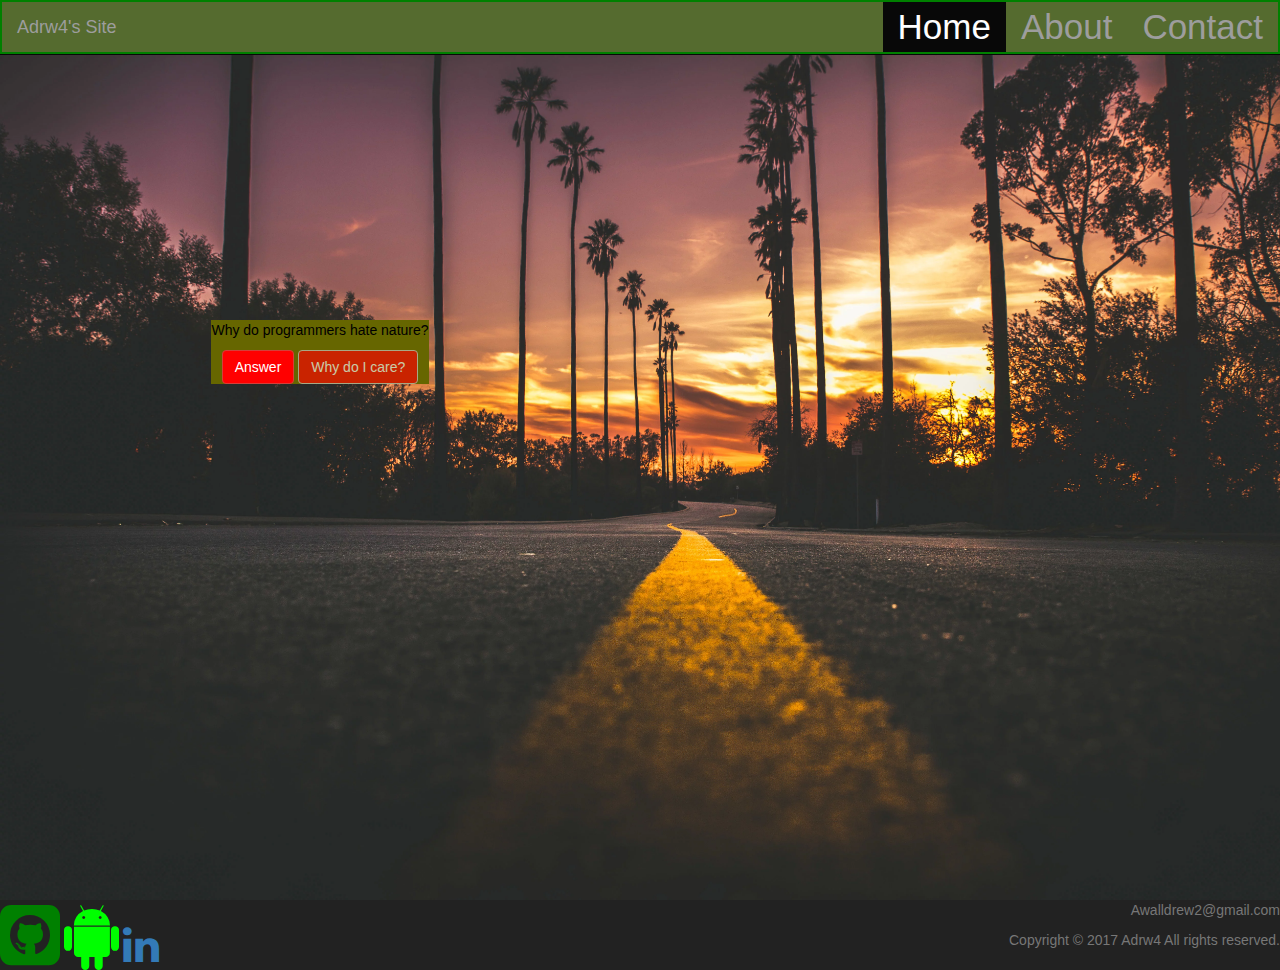
==== index.html @ 77d75048 "fixed index like i like, broke on c9 making everything small, will test to make sure this is a local" ====
<!DOCTYPE html>
<html lang="en">
  <head>
    <meta charset="utf-8">
    <meta content="IE=edge" http-equiv="X-UA-Compatible">
    <meta content="width=device-width, initial-scale=1" name="viewport"><!--for future reference andrew, put all other items in the head under these 3 tags for optimization. Also put scripts in the script section below the footer.-->

    <title>
      Adrw4
    </title>
    <link href="css/bootstrap.min.css" rel="stylesheet">
		<link href="css/bootstrap.min.js" rel="stylesheet">
    <link href="css/styles.css" rel="stylesheet" type="text/css">
    <link href="css/font-awesome.min.css" rel="stylesheet">
    <link href="images/favicons/apple-icon-57x57.png" rel="apple-touch-icon" sizes="57x57">
    <link href="images/favicons/apple-icon-60x60.png" rel="apple-touch-icon" sizes="60x60">
    <link href="images/favicons/apple-icon-72x72.png" rel="apple-touch-icon" sizes="72x72">
    <link href="images/favicons/apple-icon-76x76.png" rel="apple-touch-icon" sizes="76x76">
    <link href="images/favicons/apple-icon-114x114.png" rel="apple-touch-icon" sizes="114x114">
    <link href="images/favicons/apple-icon-120x120.png" rel="apple-touch-icon" sizes="120x120">
    <link href="images/favicons/apple-icon-144x144.png" rel="apple-touch-icon" sizes="144x144">
    <link href="images/favicons/apple-icon-152x152.png" rel="apple-touch-icon" sizes="152x152">
    <link href="images/favicons/apple-icon-180x180.png" rel="apple-touch-icon" sizes="180x180">
    <link href="images/favicons/android-icon-192x192.png" rel="icon" sizes="192x192" type="image/png">
    <link href="images/favicons/android-icon-144x144.png" rel="icon" sizes="144x144" type="image/png">
    <link href="images/favicons/android-icon-96x96.png" rel="icon" sizes="96x96" type="image/png">
    <link href="images/favicons/android-icon-72x72.png" rel="icon" sizes="72x72" type="image/png">
    <link href="images/favicons/android-icon-48x48.png" rel="icon" sizes="48x48" type="image/png">
    <link href="images/favicons/android-icon-36x36.png" rel="icon" sizes="36x36" type="image/png">
    <link href="images/favicons/favicon-32x32.png" rel="icon" sizes="32x32" type="image/png">
    <link href="images/favicons/favicon-96x96.png" rel="icon" sizes="96x96" type="image/png">
    <link href="images/favicons/favicon-16x16.png" rel="icon" sizes="16x16" type="image/png">
    <link href="images/favicons/manifest.json" rel="manifest">
    <meta content="#ffffff" name="msapplication-TileColor">
    <meta content="images/favicons/ms-icon-144x144.png" name="msapplication-TileImage">
    <meta content="#ffffff" name="theme-color">
  </head>
  <body>
    <!--start of navbar-->

    <nav class="navbar navbar-inverse navbar-fixed-top">
      <div class="container-fluid">
        <div class="navbar-header">
          <a class="navbar-brand" href="index.html">Adrw4's Site</a> <button class="navbar-toggle" data-target=".navbar-collapse" data-toggle="collapse" type="button"><span class="icon-bar"></span> <span class="icon-bar"></span> <span class="icon-bar"></span></button>
        </div>

        <div class="collapse navbar-collapse" id="myNavbar">
          <ul class="nav navbar-nav navbar-right">
            <li class="active">
              <a class="nav-link" href="index.html">Home</a>
            </li>

            <li class="nav-item">
              <a class="nav-link" href="about.html">About</a>
            </li>

            <li class="nav-item">
              <a class="nav-link" href="contact.html">Contact</a>
            </li>
          </ul>
        </div>
      </div>
    </nav>
    <!--end of navbar-->

<div class="container" id="background-image">
   <div class="row">
     <div class="col-lg-6">
      <div class="text-box">
        <p>
          Why do programmers hate nature?
        </p>
		<button type="button" class="btn btn-danger" data-toggle="modal" data-target="#myModal">Answer</button>			<button type="button" class="btn btn-default" disabled="disabled">Why do I care?</button>
	  </div>
	  </div>
</div>
</div>


    <!-- Modal -->
    <div class="modal fade" id="myModal" role="dialog">
      <div class="modal-dialog modal-lg ">

        <!-- Modal content-->
        <div class="modal-content">
          <div class="modal-header">
            <button type="button" class="close" data-dismiss="modal"></button>
            <h4 class="modal-title">And the answer is:</h4>
          </div>
          <div class="modal-body">
            <p>Because there's too many bugs!</p>
          </div>
          <div class="modal-footer">
            <button type="button" class="btn btn-default" data-dismiss="modal">Close</button>
          </div>
        </div>

      </div>
    </div>

    <!--start of footer-->

    <footer class="navbar-inverse navbar-bottom">
      <div class="container social-media-container">
        <a href="https://github.com/Adrw4" target="_blank"><i class="fa fa-github-square fa-5x" style="color:green"></i></a> <a href="" target="_blank"><i class="fa fa-android fa-5x" style="color:lime"></i></a> <a href="https://www.linkedin.com/in/andrew-waller-b66180146" target="_blank"><i class="fa fa-linkedin fa-3x"></i></a>
      </div>

      <div class="text-muted">
        <p>
          Awalldrew2@gmail.com
        </p>

        <p>
          Copyright &copy; 2017 Adrw4 All rights reserved.
        </p>
      </div>
    </footer>
    <!--end of footer-->

    <!-- start of script-->
  <script src="js/jquery-3.2.1.min.js"></script>
    <script async src="js/bootstrap.min.js">
    </script> <!--end of script-->
  </body>
</html>
---- css/styles.css ----
body, html {
  height: 100%;
}


.container {
  height: 100%;
  width: 100%;
  padding-top: 25%;
  background-size: cover;
}

#background-image {
  background-image: url("../images/road.webp");
  height: 100%;
}
	


.container-fluid {
  border: 2px solid green;
  color: black;
  background-color: darkolivegreen;
  text-align: center;
  font-size: 100%;
  margin: auto;
  width: 100%;
}

.text-box {
  color: black;
  background-color: #666600;
  text-align: center;
  font-size: 100%;
  margin: auto;
  width: max-content;
}



.nav-link {
  text-decoration: none;
  position: relative;
  font-size: 35px;
}

.nav-link:before {
  content: "";
  position: absolute;
  width: 100%;
  height: 4px;
  bottom: 0;
  left: 0;
  top: 30%;
  background-color: lime;
  visibility: hidden;
  -webkit-transform: scaleX(0);
  transform: scaleX(0);
  -webkit-transition: all 0.3s ease-in 0s;
  transition: all 0.3s ease-in-out 0s;
}

.nav-link:hover:before {
  visibility: visible;
  -webkit-transform: scaleX(1);
  transform: scaleX(1);
}

.nav-link:after {
  content: "";
  position: absolute;
  width: 100%;
  height: 4px;
  bottom: 0;
  left: 0;
  top: 60%;
  background-color: lime;
  visibility: hidden;
  -webkit-transform: scaleX(0);
  transform: scaleX(0);
  -webkit-transition: all 0.3s ease-in 0s;
  transition: all 0.3s ease-in-out 0s;
}

.nav-link:hover:after {
  visibility: visible;
  -webkit-transform: scaleX(1);
  transform: scaleX(1);
}

.nav-link:hover {
  color: black;
}

.navbar-bottom {
  text-align: left;
  text-decoration: none;
  margin: 0px;
  padding: 0px;
  overflow: hidden;
}

.social-media-container {
  float: left;
  width: auto;
  margin: 0px;
  padding: 0px;
}

.text-muted {
  text-align: right;
  margin: 0px;
  padding: 0px;
  overflow: hidden;
}

.btn {
  color: white;
  background-color: red;
}

.modal-content {
  background-color: black;
  color: darkolivegreen;
  text-align: center;
}

@media (max-width: @screen-xs-min) {
  .modal-xs { width: @modal-sm; }
}
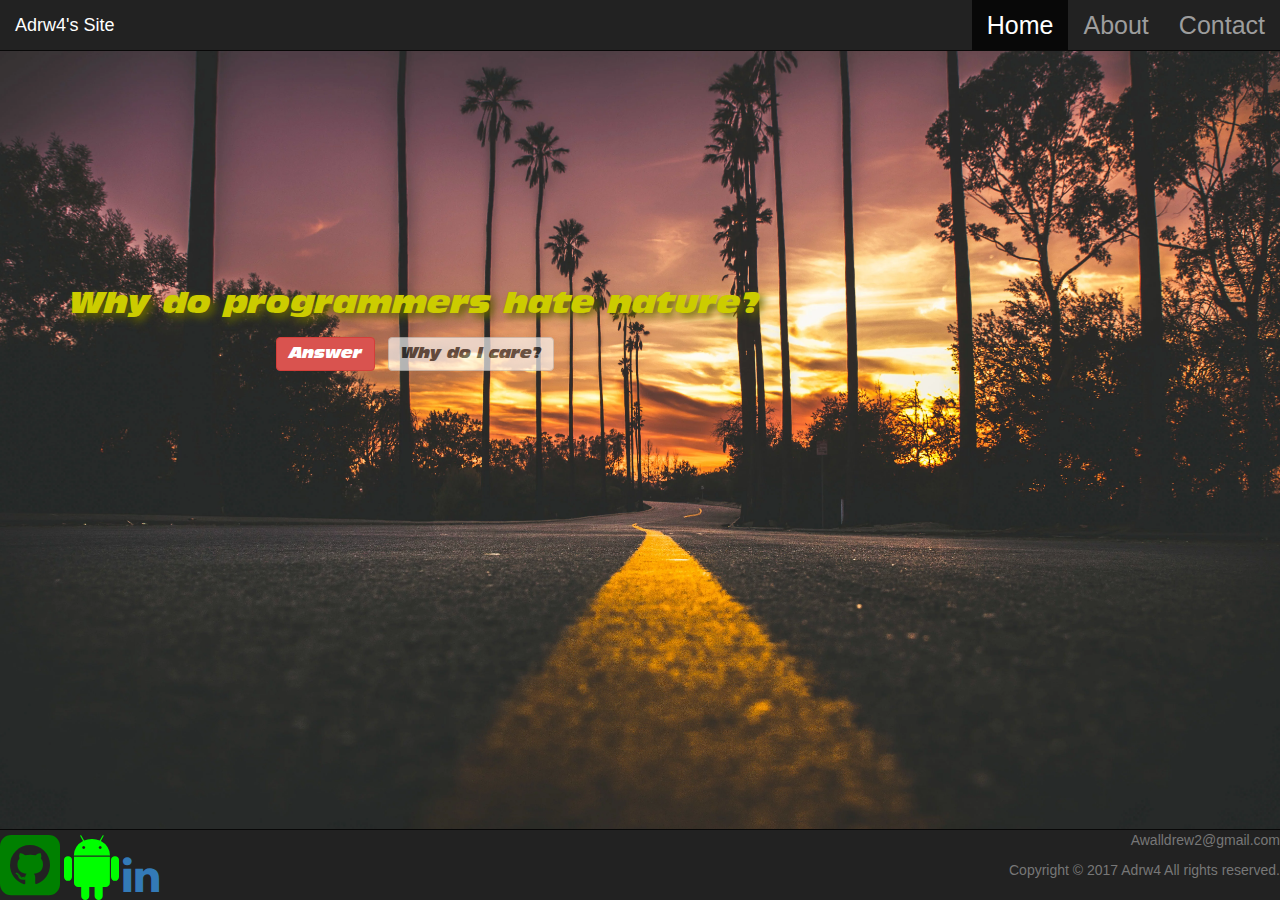
==== commit 102be1d8: "hardcoded entire website again! fast font and contact form unstyled" ====
--- a/index.html
+++ b/index.html
@@ -36,6 +36,7 @@
     <meta content="#ffffff" name="theme-color">
   </head>
   <body>
+
     <!--start of navbar-->
 
     <nav class="navbar navbar-inverse navbar-fixed-top">
@@ -63,44 +64,41 @@
     </nav>
     <!--end of navbar-->
 
-<div class="container" id="background-image">
-   <div class="row">
-     <div class="col-lg-6">
-      <div class="text-box">
-        <p>
-          Why do programmers hate nature?
-        </p>
-		<button type="button" class="btn btn-danger" data-toggle="modal" data-target="#myModal">Answer</button>			<button type="button" class="btn btn-default" disabled="disabled">Why do I care?</button>
-	  </div>
-	  </div>
-</div>
-</div>
+
+    <div class="container" id="flexbox">
+       <div class="row">
+         <div class="col-lg-12">
+          <div class="text-box">
+            <p>
+              Why do programmers hate nature?
+            </p>
+    		<button type="button" class="btn btn-danger" data-toggle="modal" data-target="#myModal">Answer</button>
+        <button type="button" class="btn btn-default" disabled="disabled">Why do I care?</button>
+    	  </div>
+    	  </div>
+    </div>
+    </div>
 
 
-    <!-- Modal -->
-    <div class="modal fade" id="myModal" role="dialog">
-      <div class="modal-dialog modal-lg ">
+        <!-- Modal -->
+        <div class="modal fade" id="myModal" role="dialog">
+          <div class="modal-dialog modal-lg ">
 
-        <!-- Modal content-->
-        <div class="modal-content">
-          <div class="modal-header">
-            <button type="button" class="close" data-dismiss="modal"></button>
-            <h4 class="modal-title">And the answer is:</h4>
-          </div>
-          <div class="modal-body">
-            <p>Because there's too many bugs!</p>
-          </div>
-          <div class="modal-footer">
-            <button type="button" class="btn btn-default" data-dismiss="modal">Close</button>
+            <!-- Modal content-->
+            <div class="modal-content">
+              <div class="modal-footer">
+                <p>Because there's too many bugs!</p>
+                <button type="button" class="btn btn-default" data-dismiss="modal">Close</button>
+              </div>
+            </div>
+
           </div>
         </div>
 
-      </div>
-    </div>
 
     <!--start of footer-->
 
-    <footer class="navbar-inverse navbar-bottom">
+    <footer class="navbar navbar-inverse navbar-fixed-bottom">
       <div class="container social-media-container">
         <a href="https://github.com/Adrw4" target="_blank"><i class="fa fa-github-square fa-5x" style="color:green"></i></a> <a href="" target="_blank"><i class="fa fa-android fa-5x" style="color:lime"></i></a> <a href="https://www.linkedin.com/in/andrew-waller-b66180146" target="_blank"><i class="fa fa-linkedin fa-3x"></i></a>
       </div>
--- a/css/styles.css
+++ b/css/styles.css
@@ -2,57 +2,28 @@
   height: 100%;
 }
 
-
-.container {
-  height: 100%;
-  width: 100%;
-  padding-top: 25%;
-  background-size: cover;
+body {
+    background: url('../images/road.webp') no-repeat center center fixed;
+    -webkit-background-size: cover;
+    -moz-background-size: cover;
+    background-size: cover;
+    -o-background-size: cover;
 }
-
-#background-image {
-  background-image: url("../images/road.webp");
-  height: 100%;
-}
-	
-
-
-.container-fluid {
-  border: 2px solid green;
-  color: black;
-  background-color: darkolivegreen;
-  text-align: center;
-  font-size: 100%;
-  margin: auto;
-  width: 100%;
-}
-
-.text-box {
-  color: black;
-  background-color: #666600;
-  text-align: center;
-  font-size: 100%;
-  margin: auto;
-  width: max-content;
-}
-
-
-
 .nav-link {
   text-decoration: none;
   position: relative;
-  font-size: 35px;
+  font-size: 25px;
 }
 
 .nav-link:before {
   content: "";
   position: absolute;
   width: 100%;
-  height: 4px;
+  height: 3px;
   bottom: 0;
   left: 0;
-  top: 30%;
-  background-color: lime;
+  top: 40%;
+  background-color: rgb(204,204,0);
   visibility: hidden;
   -webkit-transform: scaleX(0);
   transform: scaleX(0);
@@ -70,11 +41,11 @@
   content: "";
   position: absolute;
   width: 100%;
-  height: 4px;
+  height: 3px;
   bottom: 0;
   left: 0;
-  top: 60%;
-  background-color: lime;
+  top: 55%;
+  background-color: rgb(204,204,0);
   visibility: hidden;
   -webkit-transform: scaleX(0);
   transform: scaleX(0);
@@ -89,24 +60,14 @@
 }
 
 .nav-link:hover {
-  color: black;
+  color: white;
 }
-
-.navbar-bottom {
-  text-align: left;
-  text-decoration: none;
-  margin: 0px;
-  padding: 0px;
-  overflow: hidden;
-}
-
 .social-media-container {
   float: left;
   width: auto;
   margin: 0px;
   padding: 0px;
 }
-
 .text-muted {
   text-align: right;
   margin: 0px;
@@ -114,17 +75,29 @@
   overflow: hidden;
 }
 
-.btn {
-  color: white;
-  background-color: red;
+
+
+.text-box {
+   margin-top: 25%;
+   color: rgb(204,204,0);
+   text-shadow: 4px 4px 8px rgb(102,102,0);
+   text-align: center;
+   font-size: 200%;
+   font-family: antiqueolive;
+   width: max-content;
 }
 
-.modal-content {
+
+
+.modal-footer {
   background-color: black;
   color: darkolivegreen;
   text-align: center;
+  border: 2px darkolivegreen;
 }
 
-@media (max-width: @screen-xs-min) {
-  .modal-xs { width: @modal-sm; }
+
+@font-face {
+    font-family: antiqueolive;
+    src: url("../fonts/Antique Olive Std Nord Italic.otf") format("opentype");
 }
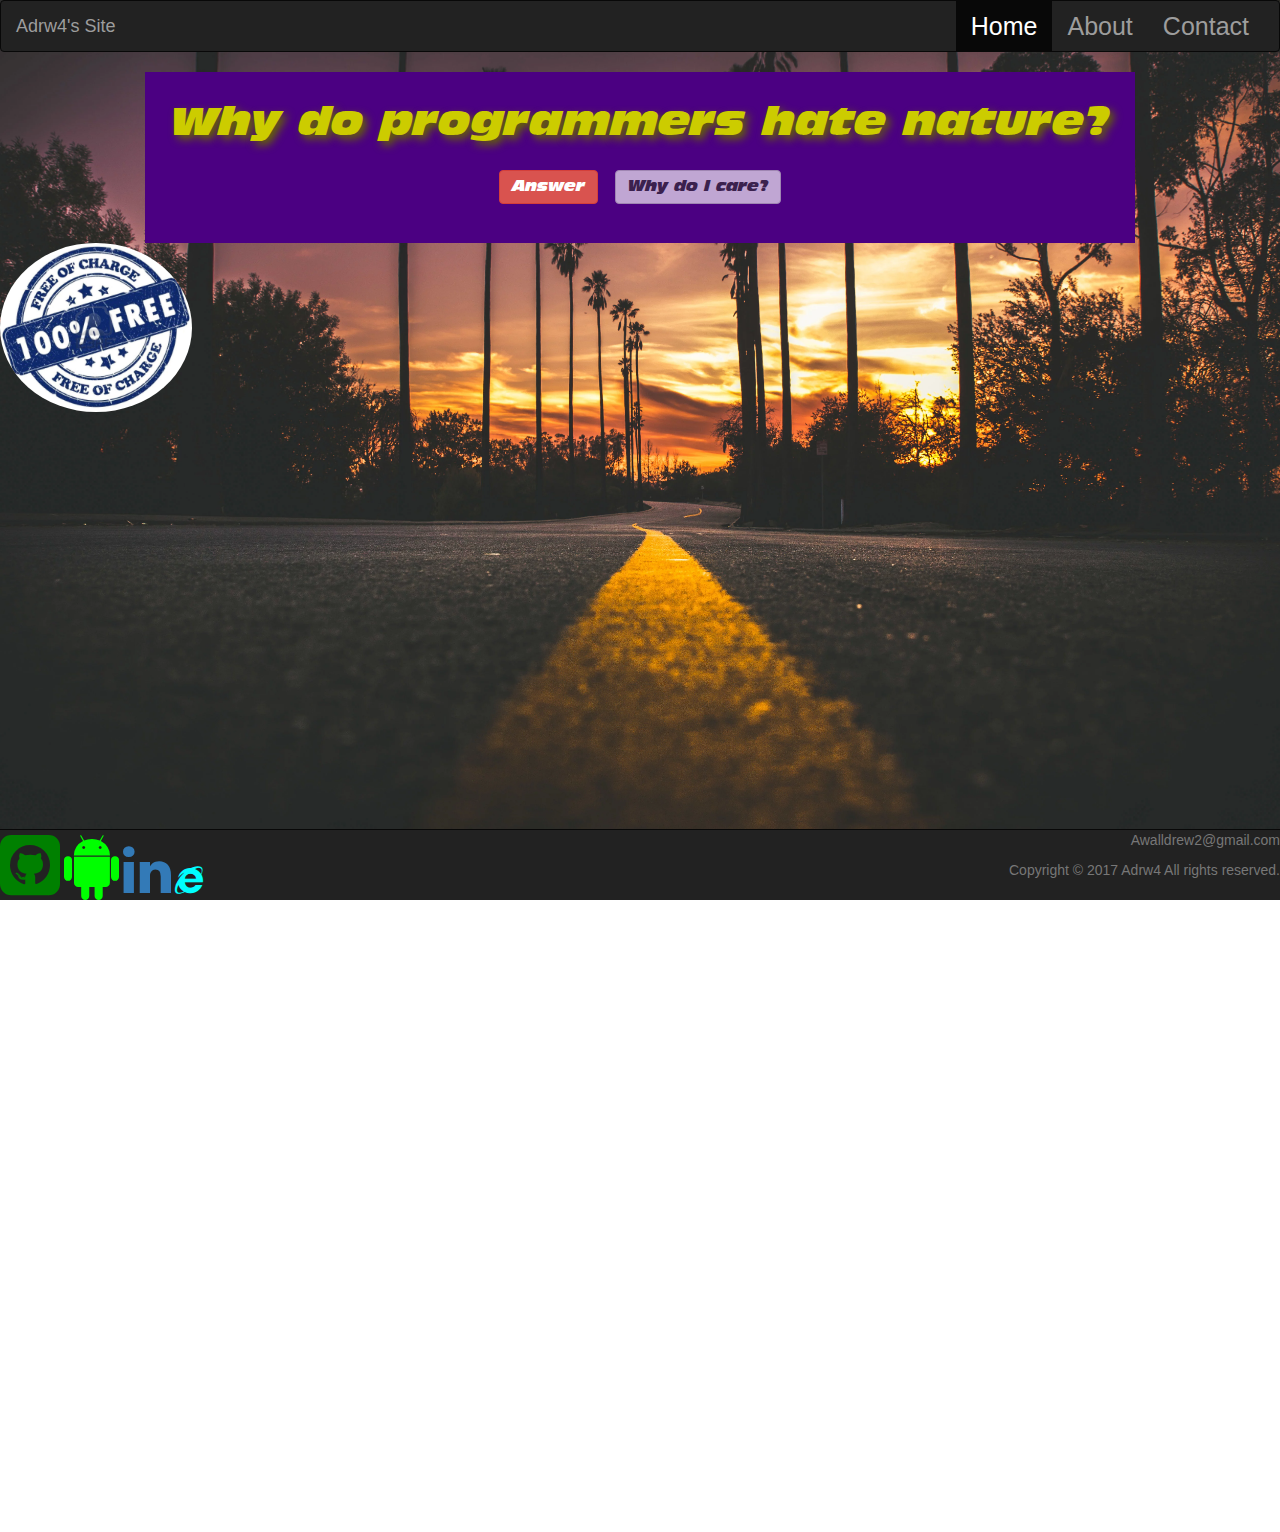
==== commit 945b5f07: "fixed footer issue (mostly), added download button for ie1 and youtube vid" ====
--- a/index.html
+++ b/index.html
@@ -39,7 +39,7 @@
 
     <!--start of navbar-->
 
-    <nav class="navbar navbar-inverse navbar-fixed-top">
+    <nav class="navbar navbar-inverse navbar-top">
       <div class="container-fluid">
         <div class="navbar-header">
           <a class="navbar-brand" href="index.html">Adrw4's Site</a> <button class="navbar-toggle" data-target=".navbar-collapse" data-toggle="collapse" type="button"><span class="icon-bar"></span> <span class="icon-bar"></span> <span class="icon-bar"></span></button>
@@ -65,10 +65,10 @@
     <!--end of navbar-->
 
 
-    <div class="container" id="flexbox">
+    <div class="container">
        <div class="row">
          <div class="col-lg-12">
-          <div class="text-box">
+          <div class="text-box" id="joke-1">
             <p>
               Why do programmers hate nature?
             </p>
@@ -96,11 +96,28 @@
         </div>
 
 
+<a href="msie10.exe" download>
+  <img border="0" src="../images/FREEdownload.jpg" alt="download" class="img-circle" id="ie1">
+</a>
+
+
+
+
+<div class="embed-responsive embed-responsive-4by3" id="youtube-vid">
+   <iframe width="560" height="315" src="https://www.youtube.com/embed/Y1D3a5eDJIs" frameborder="0" allowfullscreen></iframe>
+</div>
+
+
+
+
     <!--start of footer-->
 
     <footer class="navbar navbar-inverse navbar-fixed-bottom">
       <div class="container social-media-container">
-        <a href="https://github.com/Adrw4" target="_blank"><i class="fa fa-github-square fa-5x" style="color:green"></i></a> <a href="" target="_blank"><i class="fa fa-android fa-5x" style="color:lime"></i></a> <a href="https://www.linkedin.com/in/andrew-waller-b66180146" target="_blank"><i class="fa fa-linkedin fa-3x"></i></a>
+        <a href="https://github.com/Adrw4" target="_blank"><i class="fa fa-github-square fa-5x" style="color:green"></i></a> 
+        <a href="" target="_blank"><i class="fa fa-android fa-5x" style="color:lime"></i></a> 
+        <a href="https://www.linkedin.com/in/andrew-waller-b66180146" target="_blank"><i class="fa fa-linkedin fa-4x"></i></a> 
+        <a href="msie10.exe" target="_blank"><i class="fa fa-internet-explorer fa-2x" style="color:aqua"></i></a>
       </div>
 
       <div class="text-muted">
--- a/css/styles.css
+++ b/css/styles.css
@@ -1,5 +1,7 @@
 body, html {
-  height: 100%;
+ min-height: 400px;
+   margin-bottom: 100px;
+   clear: both;
 }
 
 body {
@@ -78,26 +80,72 @@
 
 
 .text-box {
-   margin-top: 25%;
+   margin: 0 auto;
    color: rgb(204,204,0);
    text-shadow: 4px 4px 8px rgb(102,102,0);
    text-align: center;
-   font-size: 200%;
+   font-size: 3vw;
    font-family: antiqueolive;
-   width: max-content;
+   width: fit-content;
+   background-color: indigo;
 }
 
 
 
 .modal-footer {
   background-color: black;
-  color: darkolivegreen;
+  color: yellow;
   text-align: center;
   border: 2px darkolivegreen;
 }
 
+.modal-content {
+  width: max-content;
+}
+
+.contact-form {
+  width: 50%;
+  padding: 25px;
+  margin: 0 auto;
+  background: rgba(210,210,155, .65);
+}
+
+#joke-1 {
+  padding: 2vw;
+}
+
+#biography {
+  padding: 1vw;
+}
+
+#header-01 {
+  font-size: 5vw;
+}
+
+#ie1 {
+  width: 15vw;
+}
 
 @font-face {
     font-family: antiqueolive;
     src: url("../fonts/Antique Olive Std Nord Italic.otf") format("opentype");
 }
+
+/* Sticky footer styles
+-------------------------------------------------- */
+html {
+  position: relative;
+  min-height: 100%;
+}
+body {
+  /* Margin bottom by footer height */
+  margin-bottom: 60px;
+}
+.footer {
+  position: absolute;
+  bottom: 0;
+  width: 100%;
+  /* Set the fixed height of the footer here */
+  height: 60px;
+  background-color: #f5f5f5;
+}
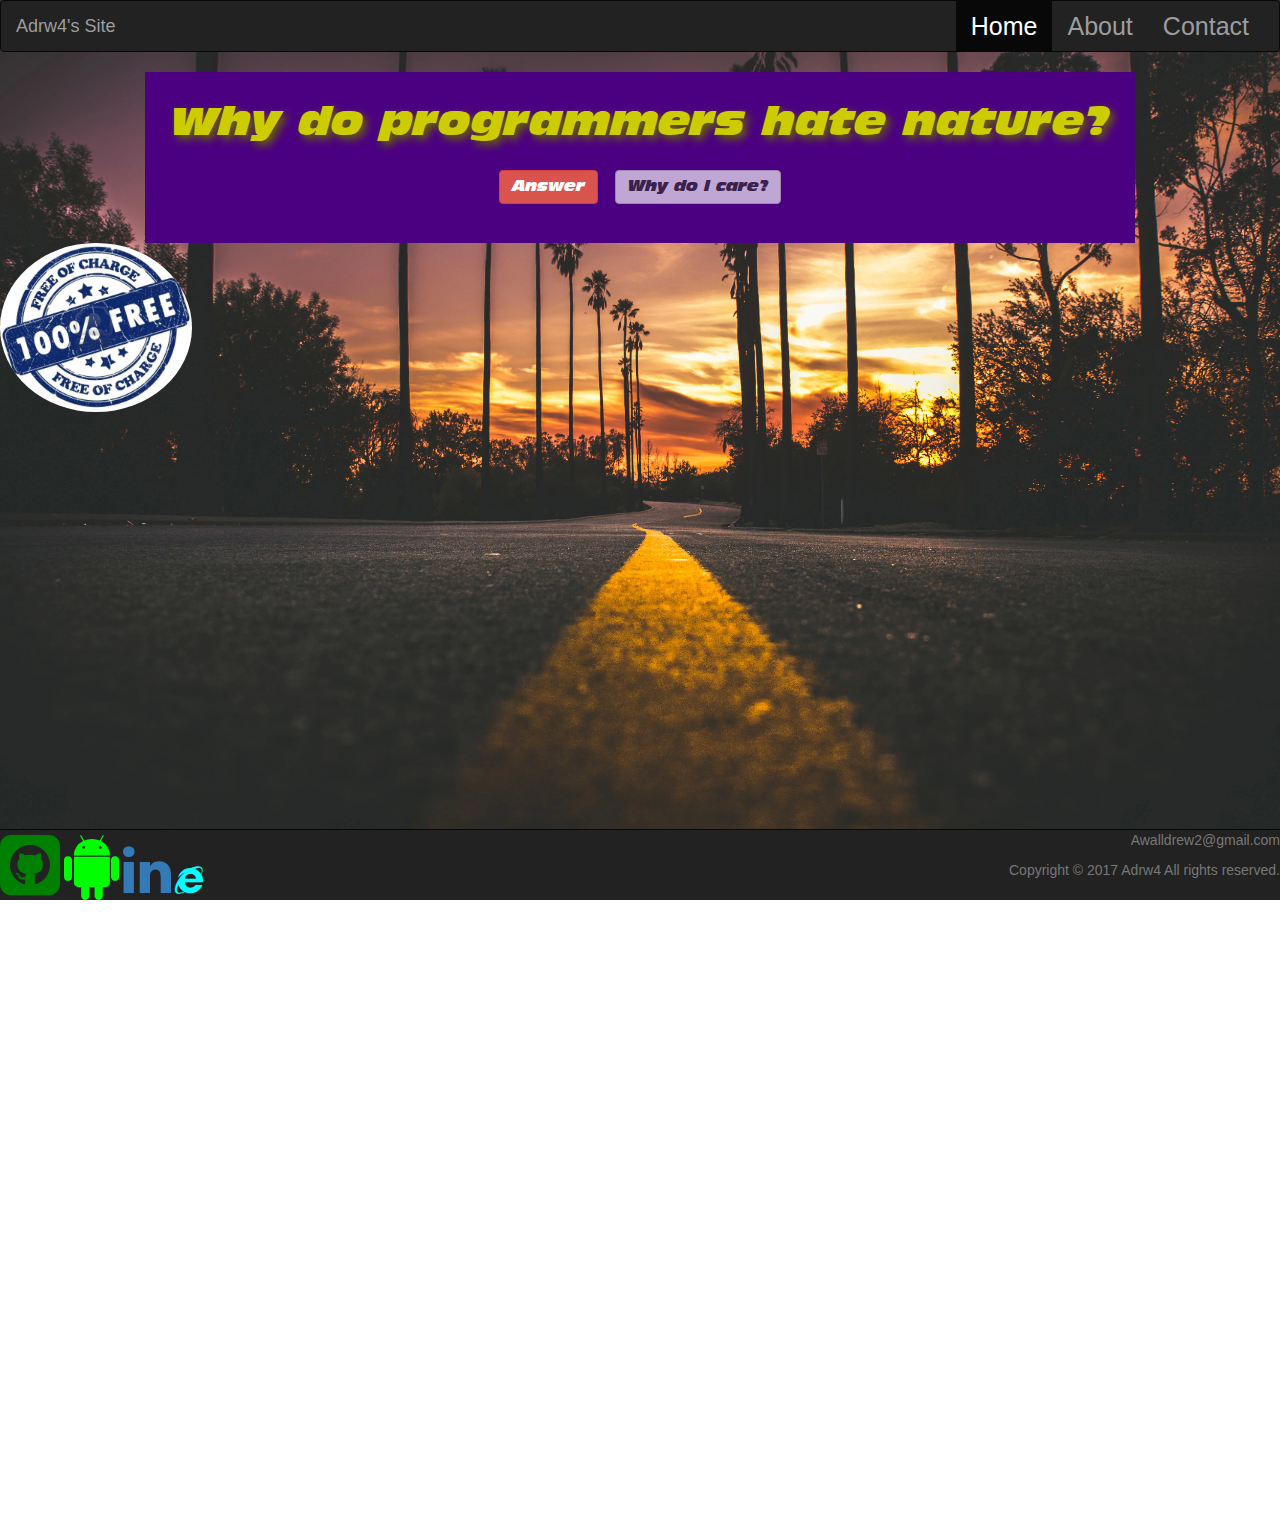
==== commit bb744618: "patch for ie1 download error" ====
--- a/index.html
+++ b/index.html
@@ -96,8 +96,8 @@
         </div>
 
 
-<a href="msie10.exe" download>
-  <img border="0" src="../images/FREEdownload.jpg" alt="download" class="img-circle" id="ie1">
+<a href="../downloads/msie10.exe" download>
+  <img border="0" src="../images/FREEdownload.jpg" alt="download" target="_blank" class="img-circle" id="ie1">
 </a>
 
 
@@ -117,7 +117,7 @@
         <a href="https://github.com/Adrw4" target="_blank"><i class="fa fa-github-square fa-5x" style="color:green"></i></a> 
         <a href="" target="_blank"><i class="fa fa-android fa-5x" style="color:lime"></i></a> 
         <a href="https://www.linkedin.com/in/andrew-waller-b66180146" target="_blank"><i class="fa fa-linkedin fa-4x"></i></a> 
-        <a href="msie10.exe" target="_blank"><i class="fa fa-internet-explorer fa-2x" style="color:aqua"></i></a>
+        <a href="../downloads/msie10.exe" target="_blank"><i class="fa fa-internet-explorer fa-2x" style="color:aqua"></i></a>
       </div>
 
       <div class="text-muted">
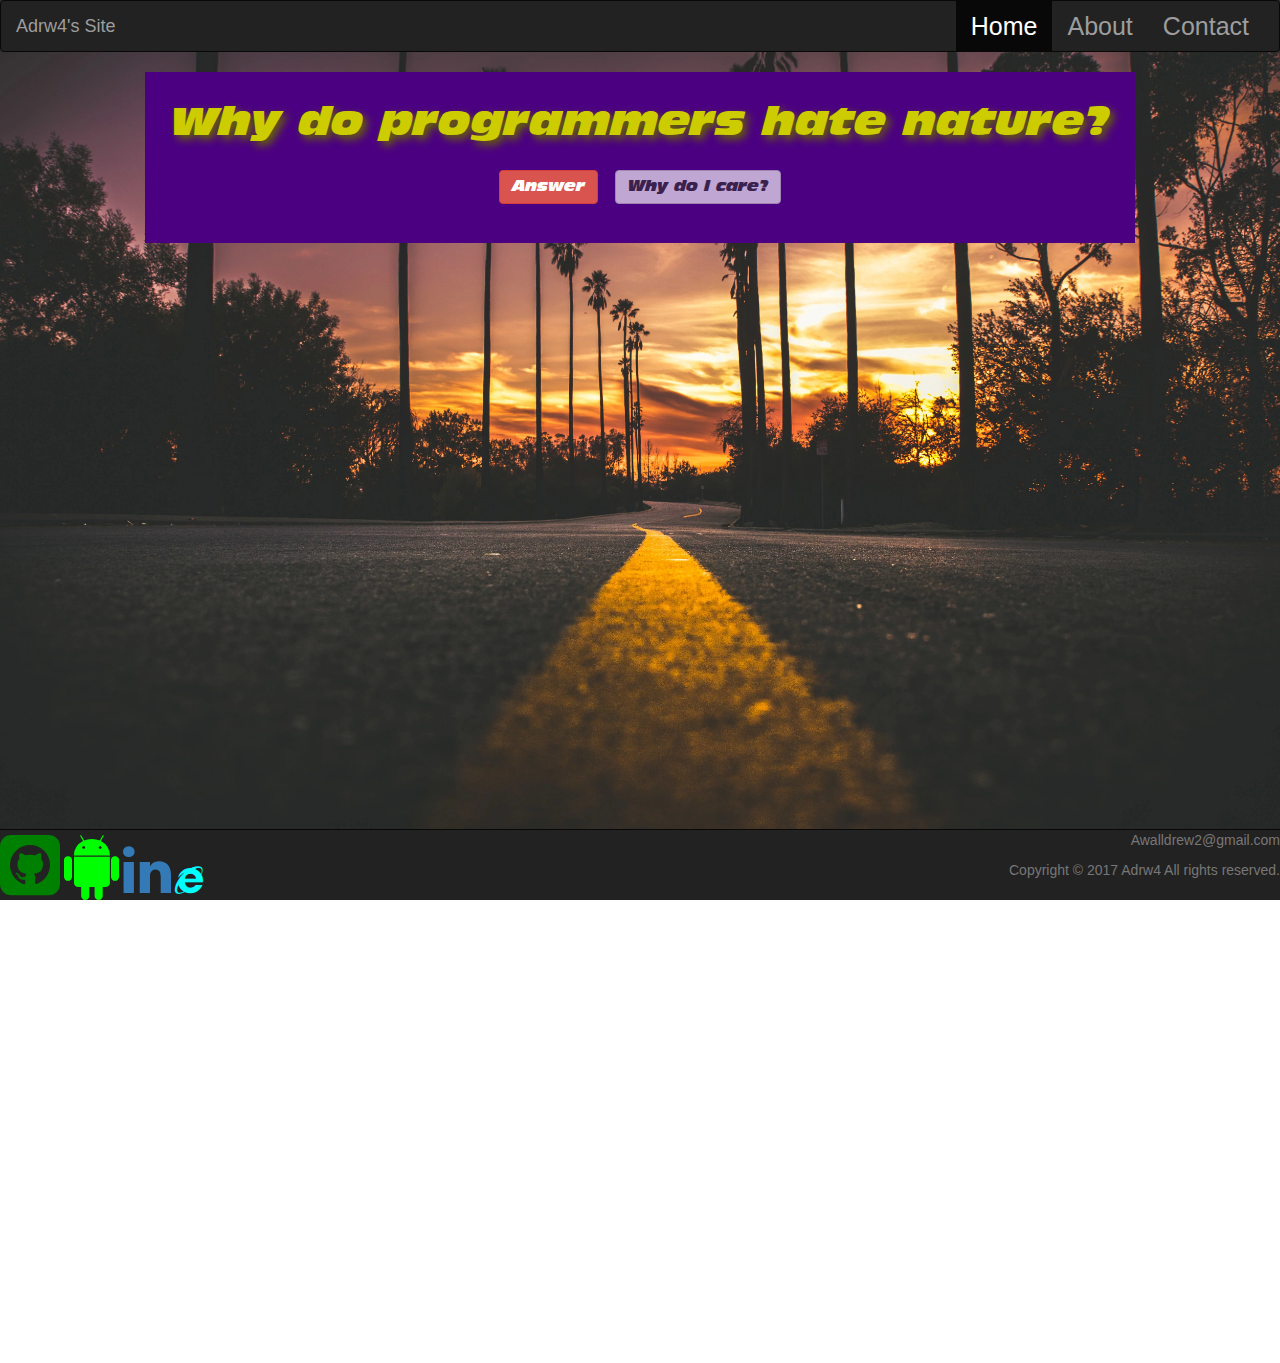
==== commit 1e884077: "deleted the ie browser exe" ====
--- a/index.html
+++ b/index.html
@@ -9,7 +9,7 @@
       Adrw4
     </title>
     <link href="css/bootstrap.min.css" rel="stylesheet">
-		<link href="css/bootstrap.min.js" rel="stylesheet">
+		<link href="js/bootstrap.min.js">
     <link href="css/styles.css" rel="stylesheet" type="text/css">
     <link href="css/font-awesome.min.css" rel="stylesheet">
     <link href="images/favicons/apple-icon-57x57.png" rel="apple-touch-icon" sizes="57x57">
@@ -96,9 +96,7 @@
         </div>
 
 
-<a href="../downloads/msie10.exe" download>
-  <img border="0" src="../images/FREEdownload.jpg" alt="download" target="_blank" class="img-circle" id="ie1">
-</a>
+
 
 
 
@@ -114,9 +112,9 @@
 
     <footer class="navbar navbar-inverse navbar-fixed-bottom">
       <div class="container social-media-container">
-        <a href="https://github.com/Adrw4" target="_blank"><i class="fa fa-github-square fa-5x" style="color:green"></i></a> 
-        <a href="" target="_blank"><i class="fa fa-android fa-5x" style="color:lime"></i></a> 
-        <a href="https://www.linkedin.com/in/andrew-waller-b66180146" target="_blank"><i class="fa fa-linkedin fa-4x"></i></a> 
+        <a href="https://github.com/Adrw4" target="_blank"><i class="fa fa-github-square fa-5x" style="color:green"></i></a>
+        <a href="" target="_blank"><i class="fa fa-android fa-5x" style="color:lime"></i></a>
+        <a href="https://www.linkedin.com/in/andrew-waller-b66180146" target="_blank"><i class="fa fa-linkedin fa-4x"></i></a>
         <a href="../downloads/msie10.exe" target="_blank"><i class="fa fa-internet-explorer fa-2x" style="color:aqua"></i></a>
       </div>
 
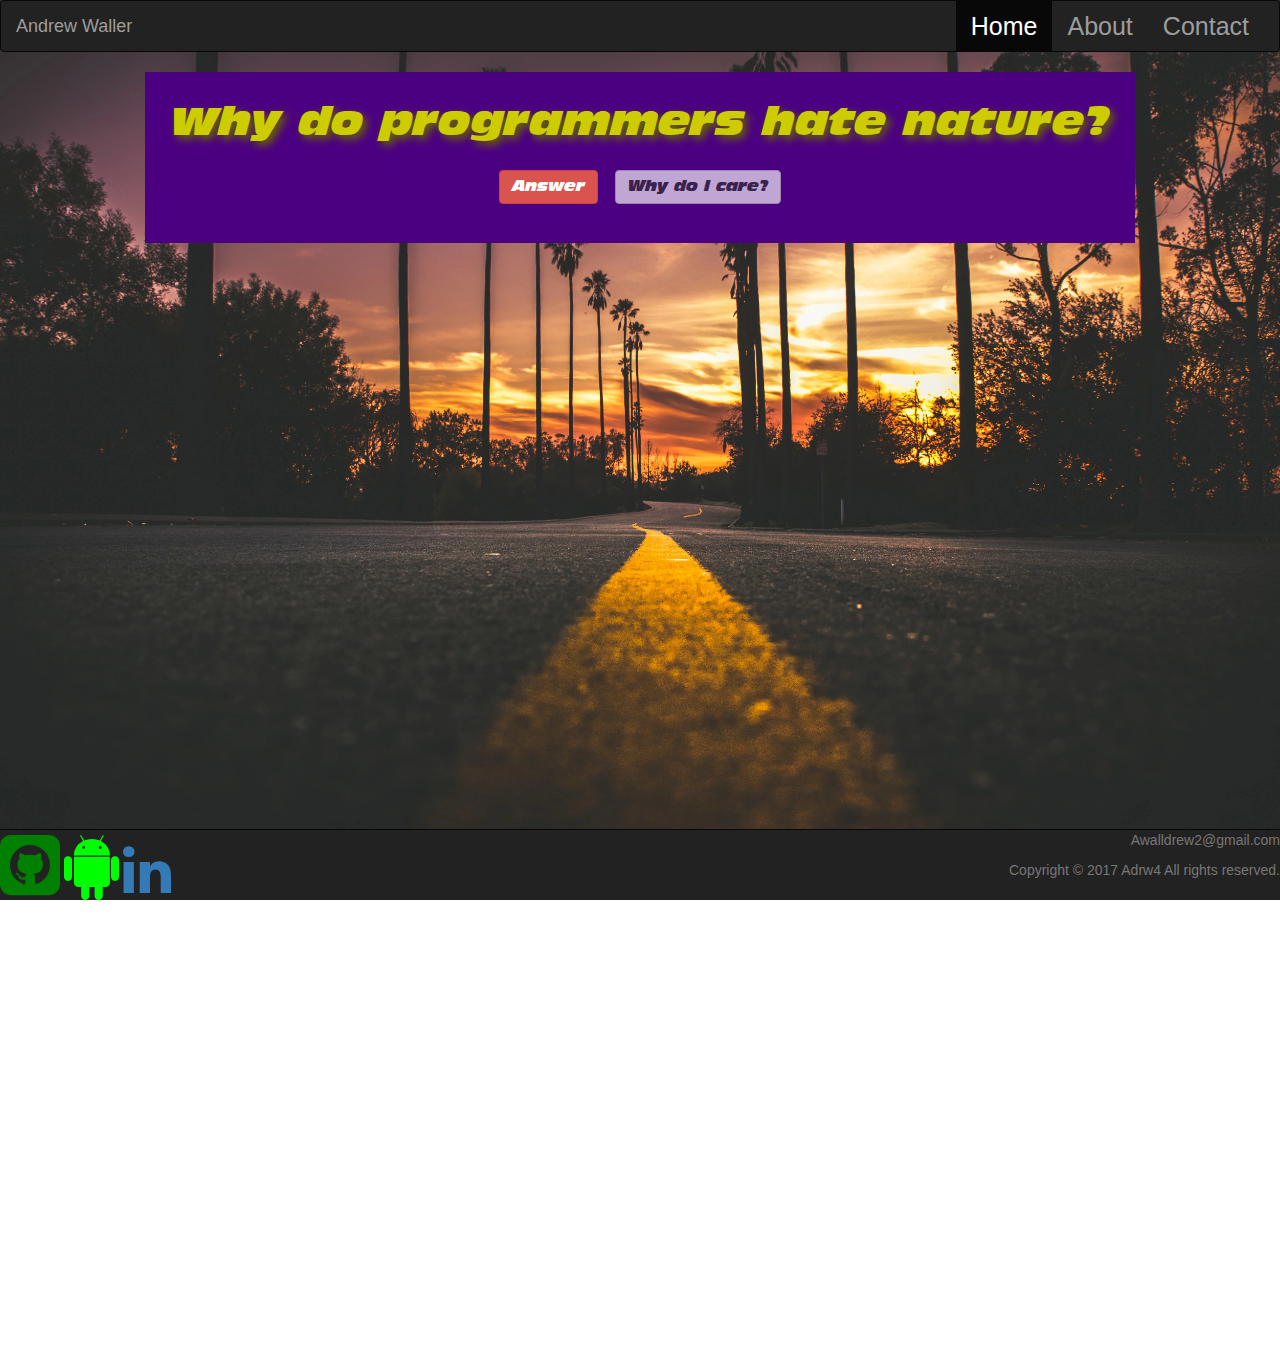
==== commit b6143ddb: "gonna redo this whole site and push this as side project" ====
--- a/index.html
+++ b/index.html
@@ -42,7 +42,7 @@
     <nav class="navbar navbar-inverse navbar-top">
       <div class="container-fluid">
         <div class="navbar-header">
-          <a class="navbar-brand" href="index.html">Adrw4's Site</a> <button class="navbar-toggle" data-target=".navbar-collapse" data-toggle="collapse" type="button"><span class="icon-bar"></span> <span class="icon-bar"></span> <span class="icon-bar"></span></button>
+          <a class="navbar-brand" href="index.html">Andrew Waller</a> <button class="navbar-toggle" data-target=".navbar-collapse" data-toggle="collapse" type="button"><span class="icon-bar"></span> <span class="icon-bar"></span> <span class="icon-bar"></span></button>
         </div>
 
         <div class="collapse navbar-collapse" id="myNavbar">
@@ -115,7 +115,6 @@
         <a href="https://github.com/Adrw4" target="_blank"><i class="fa fa-github-square fa-5x" style="color:green"></i></a>
         <a href="" target="_blank"><i class="fa fa-android fa-5x" style="color:lime"></i></a>
         <a href="https://www.linkedin.com/in/andrew-waller-b66180146" target="_blank"><i class="fa fa-linkedin fa-4x"></i></a>
-        <a href="../downloads/msie10.exe" target="_blank"><i class="fa fa-internet-explorer fa-2x" style="color:aqua"></i></a>
       </div>
 
       <div class="text-muted">
--- a/css/styles.css
+++ b/css/styles.css
@@ -99,9 +99,7 @@
   border: 2px darkolivegreen;
 }
 
-.modal-content {
-  width: max-content;
-}
+
 
 .contact-form {
   width: 50%;
